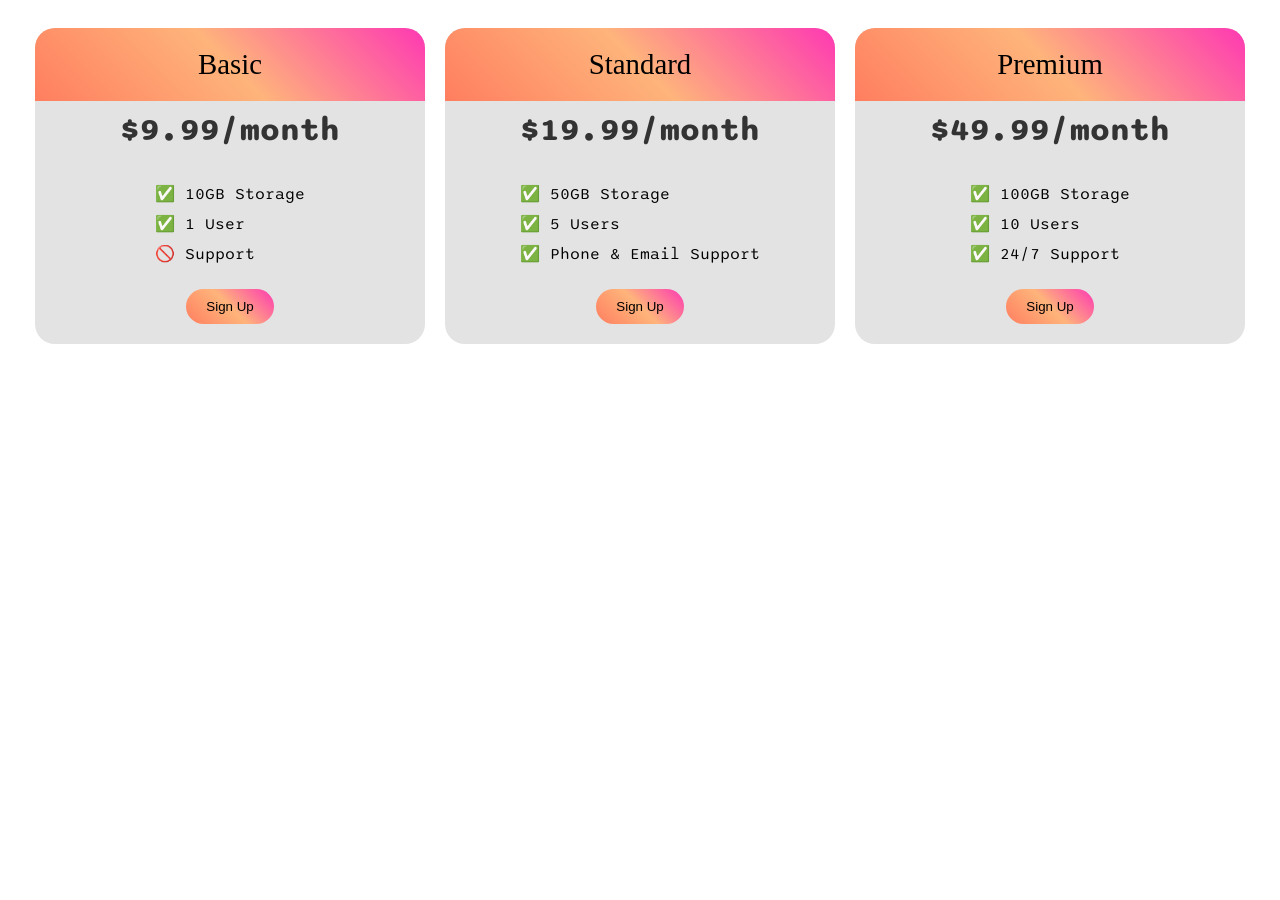
==== EX 3/index.html @ fae84932 "second commit" ====
<!DOCTYPE html>
<html>
  <head>
    <title>Flexbox Pricing Table</title>
    <link rel="preconnect" href="https://fonts.googleapis.com" />
    <link rel="preconnect" href="https://fonts.gstatic.com" crossorigin />
    <link
      href="https://fonts.googleapis.com/css2?family=Sono:wght@400;700&display=swap"
      rel="stylesheet"
    />

    <style>
      body {
        font-family: "Sono", sans-serif;
      }

      .pricing-container{
        display: flex;
        justify-content: center;
        align-items: center;
        gap: 20px;
        padding: 20px;
        flex-wrap: wrap;
      }

      .pricing-plan{
        background-color:rgb(227, 227, 227);
        border-radius: 20px;
        display: flex;
        flex-direction: column;
        justify-content: space-between;
        align-items: center;
        width: 300px;
        flex-grow: 1;
        flex-basis: 300px; 
        min-width: 250px; 
        max-width: 350px;
        padding: 0px 20px 20px 20px;
        
      }

      .plan-title{
        text-align: center;
        font-family: 'Times New Roman', Times, serif;
        padding: 20px;
        font-size: 1.8rem;
        background:linear-gradient(45deg,#ff7e5f,#feb47b,#fe38b3);
        border-top-left-radius: 20px;
        border-top-right-radius: 20px;
        width: 100%;
            }
      .plan-price{
        display: flex;
        justify-content: center;
        padding: 10px;
        font-size: 2rem;
        color:#333 ;
        font-weight: bold;
      }

      .plan-features{
        list-style-type: none;
        padding: 0;
        margin: 20px 0;
      }

      .plan-features li {
        padding: 5px;
      }

      .plan-button{
        padding: 10px 20px;
        border-radius: 30px;
        border: none;
        cursor: pointer;
        background:linear-gradient(45deg,#ff7e5f,#feb47b,#fe38b3);
        transition: background 0.3s ease, transform 0.2s ease;
      }

      .plan-button:hover {
        background: linear-gradient(45deg, #fe38b3, #feb47b, #ff7e5f);
        transform: scale(1.05); /* Slightly increases the size on hover */
      }

      .plan-button:active {
        background: linear-gradient(45deg, #feb47b, #ff7e5f, #fe38b3);
        transform: scale(0.95); /* Slightly reduces the size on click */
      }

      /* Hint: What can you do with a media query and flexbox? */
      @media (max-width: 1250px) {
      }
    </style>
  </head>

  <body>
    <div class="pricing-container">
      <div class="pricing-plan">
        <div class="plan-title">Basic</div>
        <div class="plan-price">$9.99/month</div>
        <ul class="plan-features">
          <li>✅ 10GB Storage</li>
          <li>✅ 1 User</li>
          <li>🚫 Support</li>
        </ul>
        <button class="plan-button">Sign Up</button>
      </div>
      <div class="pricing-plan">
        <div class="plan-title">Standard</div>
        <div class="plan-price">$19.99/month</div>
        <ul class="plan-features">
          <li>✅ 50GB Storage</li>
          <li>✅ 5 Users</li>
          <li>✅ Phone &amp; Email Support</li>
        </ul>
        <button class="plan-button">Sign Up</button>
      </div>
      <div class="pricing-plan">
        <div class="plan-title">Premium</div>
        <div class="plan-price">$49.99/month</div>
        <ul class="plan-features">
          <li>✅ 100GB Storage</li>
          <li>✅ 10 Users</li>
          <li>✅ 24/7 Support</li>
        </ul>
        <button class="plan-button">Sign Up</button>
      </div>
    </div>
  </body>
</html>
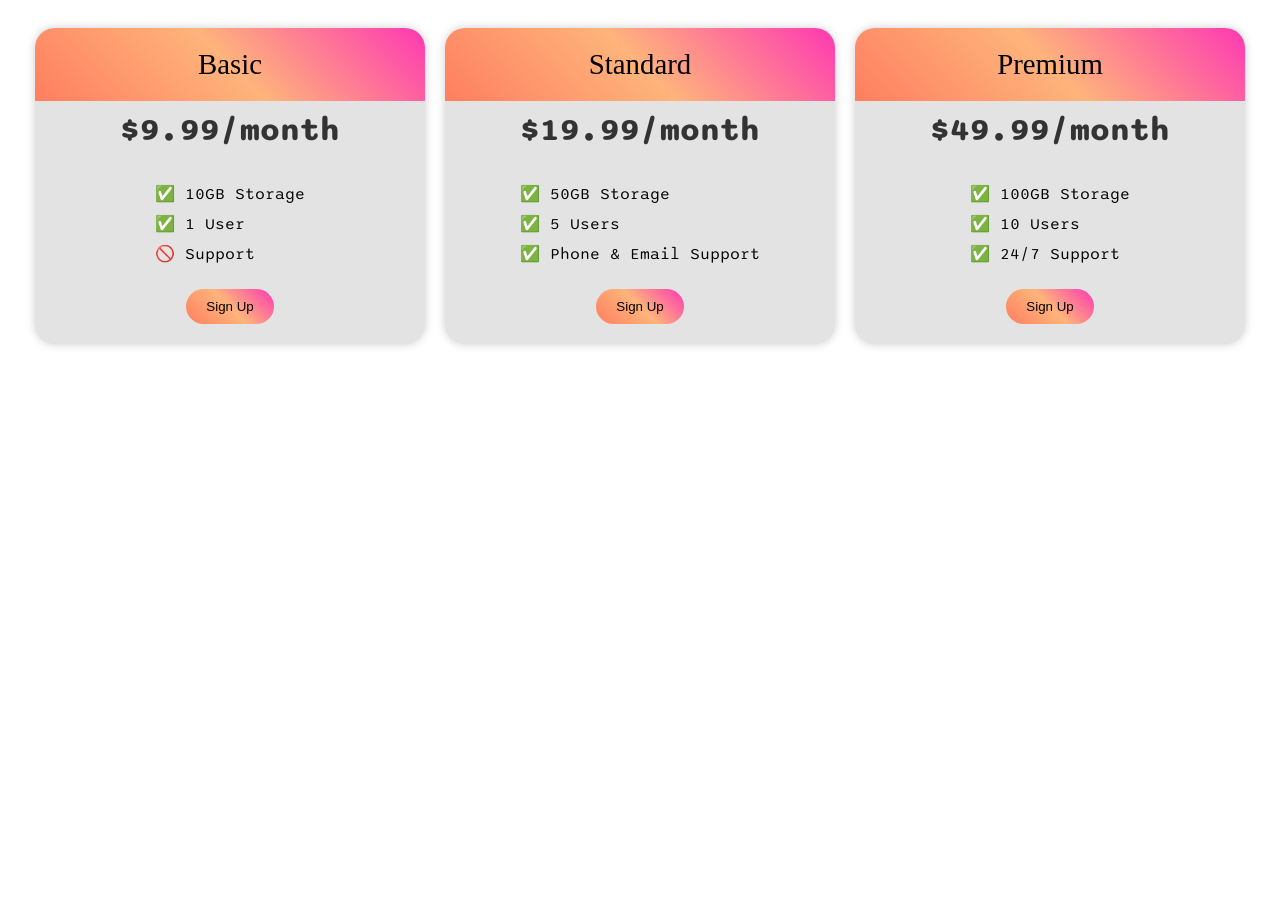
==== commit fae3ba07: "done last commit" ====
--- a/EX 3/index.html
+++ b/EX 3/index.html
@@ -36,7 +36,13 @@
         min-width: 250px; 
         max-width: 350px;
         padding: 0px 20px 20px 20px;
+        box-shadow: 0px 0px 10px rgba(0, 0, 0, 0.2);
+        transition:background-color 0.3s ease ;
         
+      }
+
+      .pricing-plan:hover {
+        background-color: rgb(255, 240, 240);
       }
 
       .plan-title{
@@ -74,7 +80,7 @@
         border: none;
         cursor: pointer;
         background:linear-gradient(45deg,#ff7e5f,#feb47b,#fe38b3);
-        transition: background 0.3s ease, transform 0.2s ease;
+        transition: backgroun-color 0.3s ease, transform 0.2s ease;
       }
 
       .plan-button:hover {
